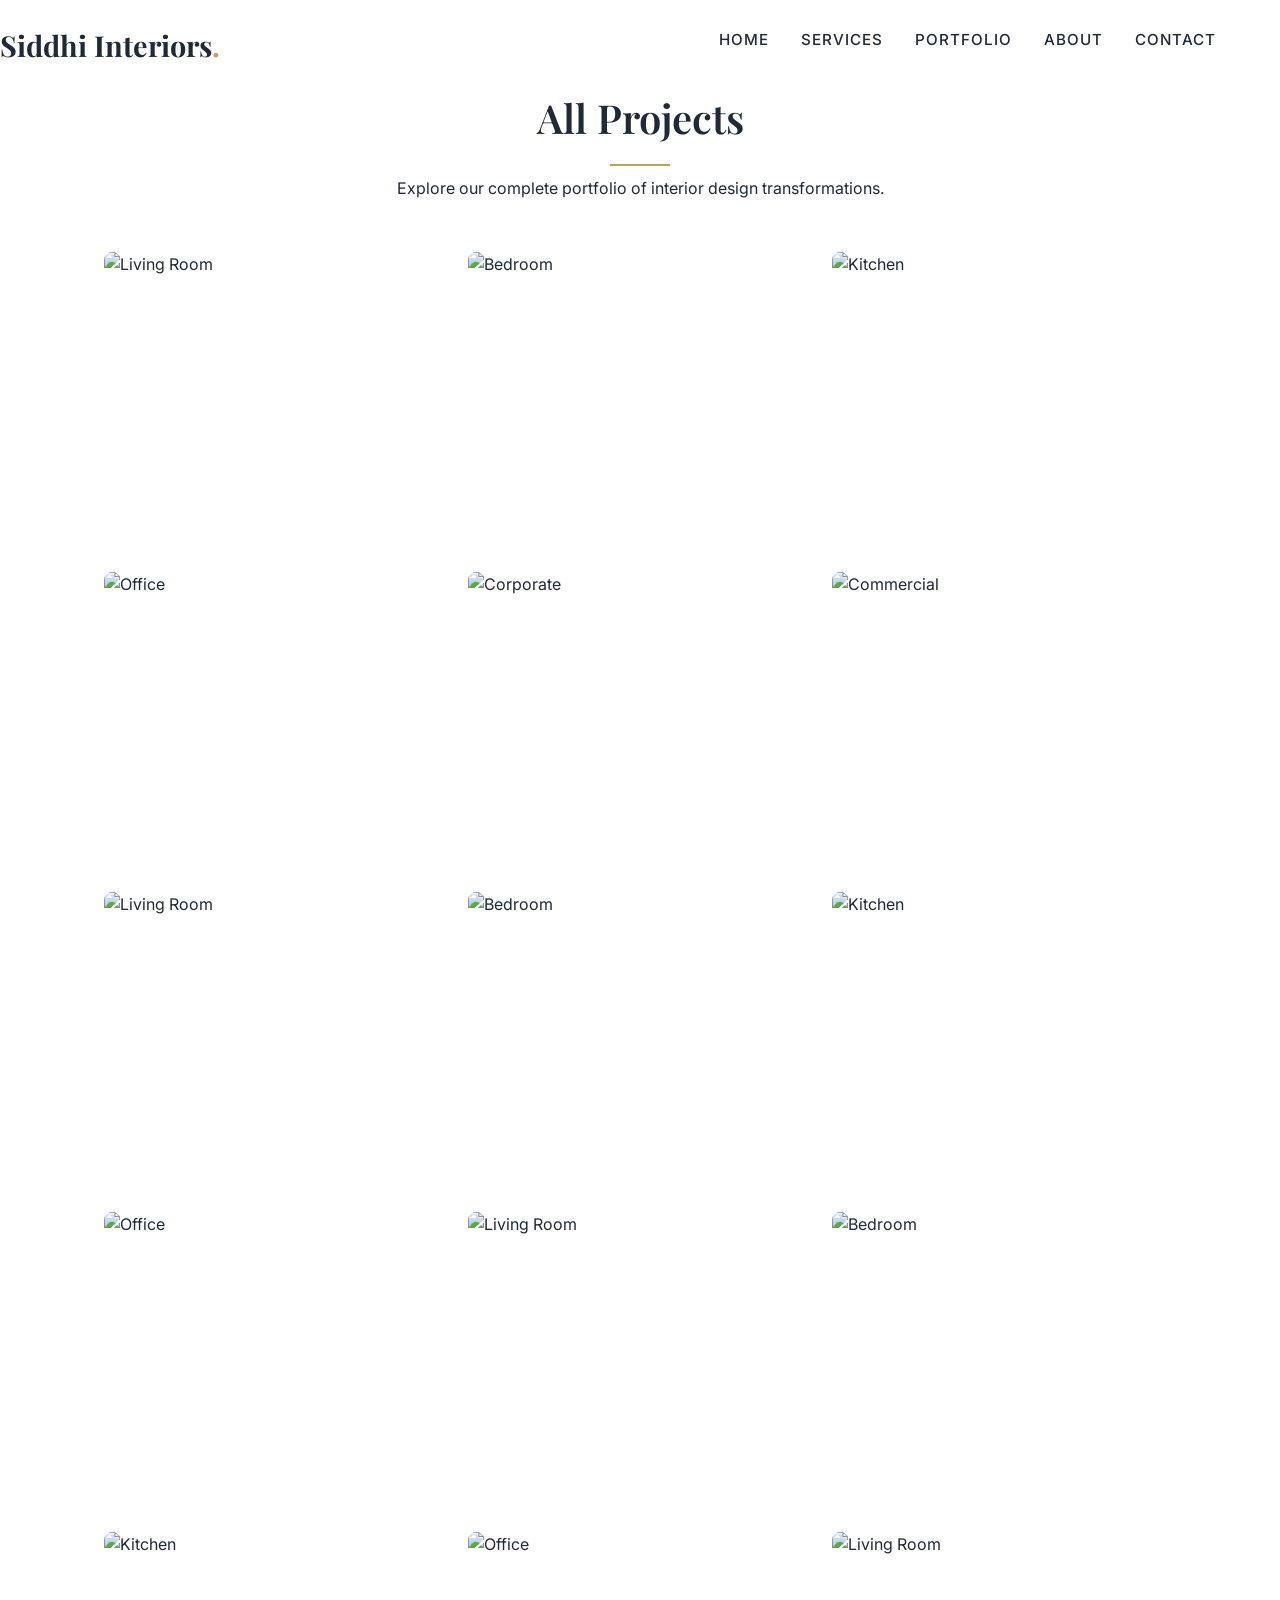
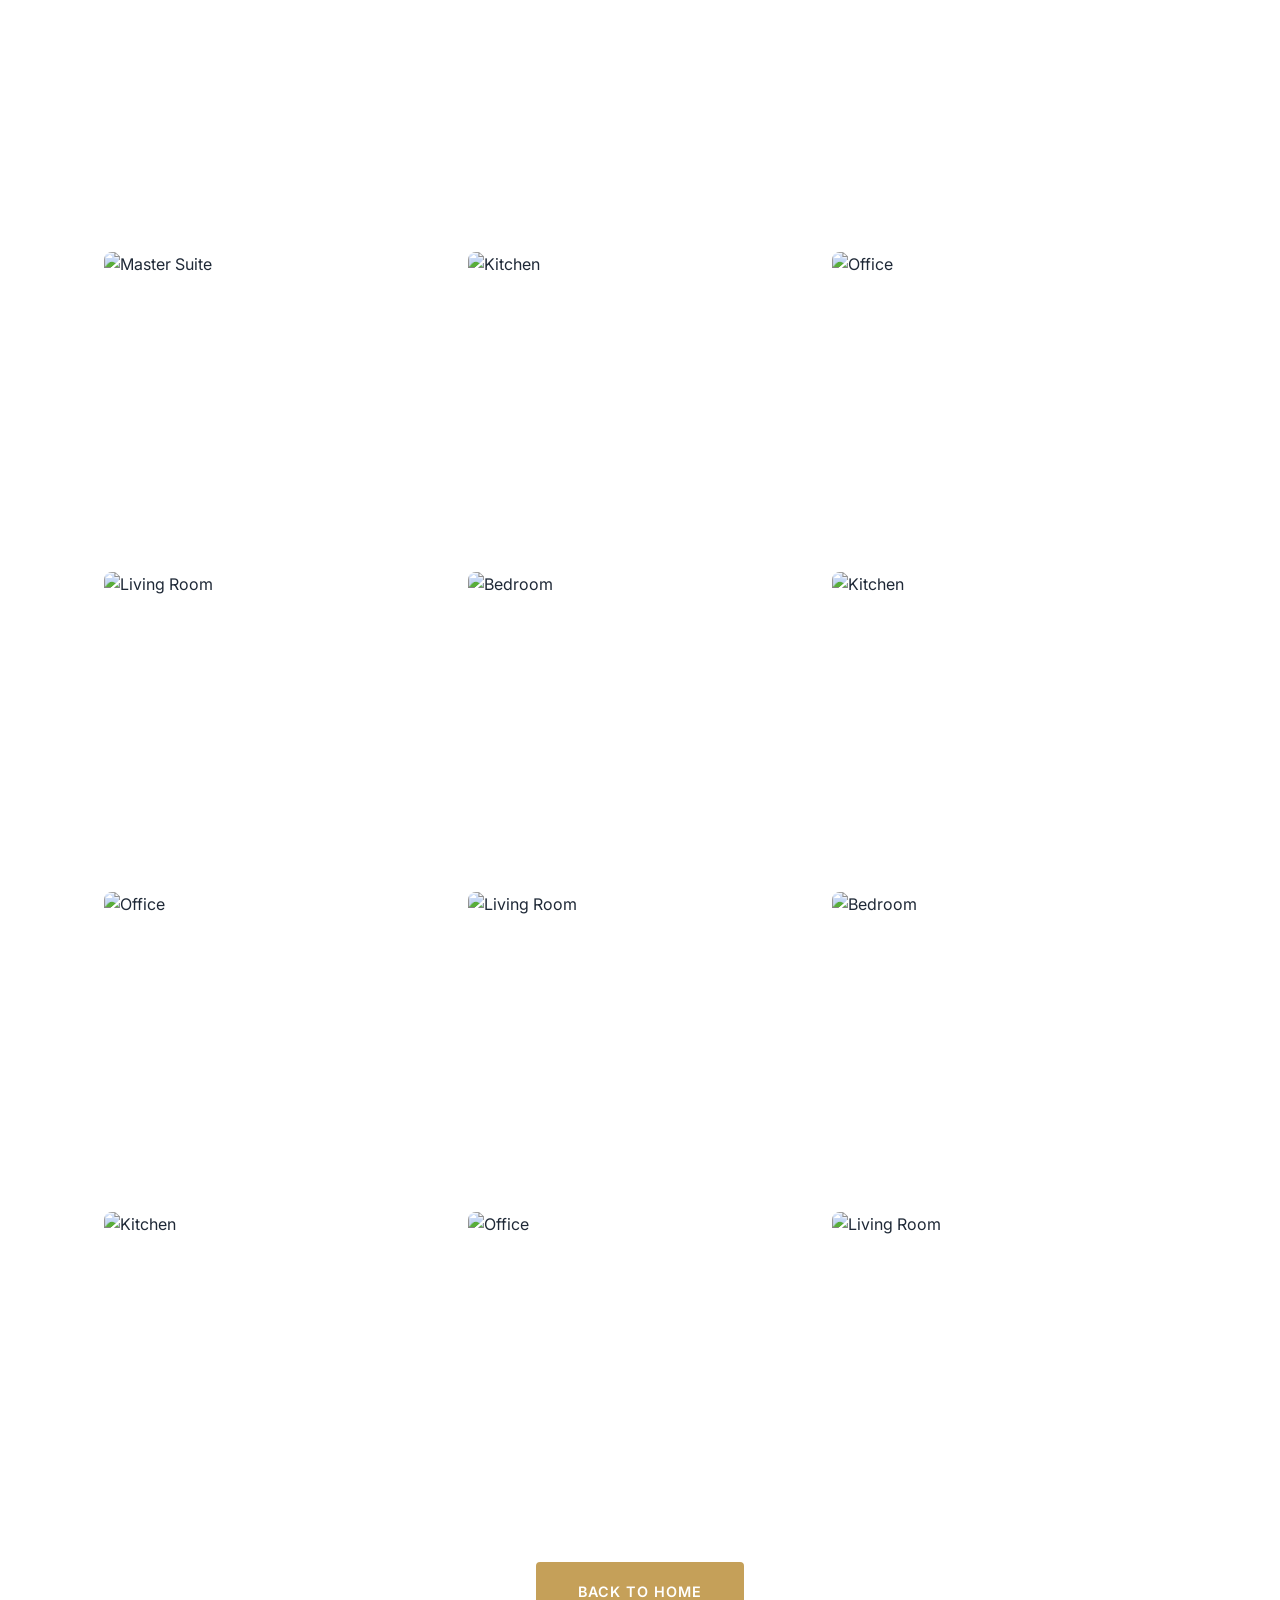
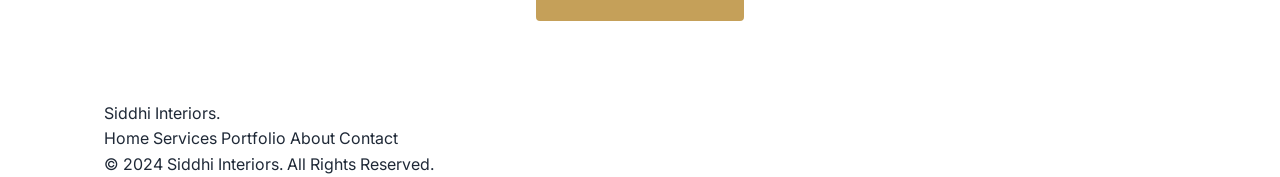
==== project.html @ d3cd79c7 "first commit" ====
<!DOCTYPE html>
<html lang="en">

<head>
    <meta charset="UTF-8">
    <meta name="viewport" content="width=device-width, initial-scale=1.0">
    <title>All Projects - Siddhi Interiors</title>
    <link
        href="https://fonts.googleapis.com/css2?family=Inter:wght@300;400;500;600&family=Playfair+Display:ital,wght@0,400;0,600;0,700;1,400&display=swap"
        rel="stylesheet">
    <link rel="stylesheet" href="https://cdnjs.cloudflare.com/ajax/libs/font-awesome/6.4.0/css/all.min.css">
    <link rel="stylesheet" href="index.css">
    <style>
        .all-projects-header {
            padding: 150px 0 50px;
            padding-top: 6px;
            text-align: center;
        }

        .all-projects-grid {
            display: grid;
            grid-template-columns: repeat(auto-fill, minmax(300px, 1fr));
            gap: 20px;
            margin-bottom: 50px;
        }

        .all-projects-grid .portfolio-item {
            display: block !important;
            /* Override JS inline styles */
            opacity: 1 !important;
            transform: none !important;
        }
    </style>
</head>

<body>

    <!-- Header -->
    <header id="header" style="background: #fff; box-shadow: 0 2px 15px rgba(0, 0, 0, 0.1); padding: 0;">
        <div class="container navbar">
            <a href="index.html" class="logo">Siddhi Interiors<span>.</span></a>
            <button class="hamburger" id="hamburger">
                <i class="fas fa-bars"></i>
            </button>
            <ul class="nav-links" id="navLinks">
                <li><a href="index.html#home">Home</a></li>
                <li><a href="index.html#services">Services</a></li>
                <li><a href="index.html#portfolio">Portfolio</a></li>
                <li><a href="index.html#about">About</a></li>
                <li><a href="index.html#contact">Contact</a></li>
            </ul>
        </div>
    </header>

    <!-- Projects Section -->
    <section id="all-projects">
        <div class="container">
            <div class="all-projects-header">
                <h1 class="section-title" style="margin-bottom: 10px;">All Projects</h1>
                <p>Explore our complete portfolio of interior design transformations.</p>
            </div>

            <div class="portfolio-grid all-projects-grid">
                <!-- Portfolio Items -->
                <div class="portfolio-item living"><img
                        src="https://images.unsplash.com/photo-1600607687920-4e2a09cf159d?auto=format&fit=crop&w=800&q=80"
                        alt="Living Room">
                    <div class="portfolio-overlay">
                        <h4>Modern Minimalist</h4>
                        <p>Living Room</p>
                    </div>
                </div>
                <div class="portfolio-item bedroom"><img
                        src="https://images.unsplash.com/photo-1616594039964-ae9021a400a0?auto=format&fit=crop&w=800&q=80"
                        alt="Bedroom">
                    <div class="portfolio-overlay">
                        <h4>Cozy Elegance</h4>
                        <p>Bedroom</p>
                    </div>
                </div>
                <div class="portfolio-item kitchen"><img
                        src="https://images.unsplash.com/photo-1556910103-1c02745a872f?auto=format&fit=crop&w=800&q=80"
                        alt="Kitchen">
                    <div class="portfolio-overlay">
                        <h4>Sleek Culinary Space</h4>
                        <p>Kitchen</p>
                    </div>
                </div>
                <div class="portfolio-item office"><img
                        src="https://images.unsplash.com/photo-1524758631624-e2822e304c36?auto=format&fit=crop&w=800&q=80"
                        alt="Office">
                    <div class="portfolio-overlay">
                        <h4>Executive Suite</h4>
                        <p>Office</p>
                    </div>
                </div>
                <div class="portfolio-item corporate"><img
                        src="https://images.unsplash.com/photo-1497366216548-37526070297c?auto=format&fit=crop&w=800&q=80"
                        alt="Corporate">
                    <div class="portfolio-overlay">
                        <h4>Innovation Hub</h4>
                        <p>Corporate</p>
                    </div>
                </div>
                <div class="portfolio-item commercial"><img
                        src="https://images.unsplash.com/photo-1441986300917-64674bd600d8?auto=format&fit=crop&w=800&q=80"
                        alt="Commercial">
                    <div class="portfolio-overlay">
                        <h4>Retail Plaza</h4>
                        <p>Commercial</p>
                    </div>
                </div>
                <div class="portfolio-item living"><img
                        src="https://images.unsplash.com/photo-1583847268964-b28ce8f30e9c?auto=format&fit=crop&w=800&q=80"
                        alt="Living Room">
                    <div class="portfolio-overlay">
                        <h4>Classic Comfort</h4>
                        <p>Living Room</p>
                    </div>
                </div>
                <div class="portfolio-item bedroom"><img
                        src="https://images.unsplash.com/photo-1540518614846-7eded433c457?auto=format&fit=crop&w=800&q=80"
                        alt="Bedroom">
                    <div class="portfolio-overlay">
                        <h4>Serene Retreat</h4>
                        <p>Bedroom</p>
                    </div>
                </div>
                <div class="portfolio-item kitchen"><img
                        src="https://images.unsplash.com/photo-1600607687920-4e2a09cf159d?auto=format&fit=crop&w=800&q=80&sig=1"
                        alt="Kitchen">
                    <div class="portfolio-overlay">
                        <h4>Modern Kitchen</h4>
                        <p>Kitchen</p>
                    </div>
                </div>
                <div class="portfolio-item office"><img
                        src="https://images.unsplash.com/photo-1616594039964-ae9021a400a0?auto=format&fit=crop&w=800&q=80&sig=2"
                        alt="Office">
                    <div class="portfolio-overlay">
                        <h4>Home Office</h4>
                        <p>Office</p>
                    </div>
                </div>
                <div class="portfolio-item living"><img
                        src="https://images.unsplash.com/photo-1556910103-1c02745a872f?auto=format&fit=crop&w=800&q=80&sig=3"
                        alt="Living Room">
                    <div class="portfolio-overlay">
                        <h4>Urban Living</h4>
                        <p>Living Room</p>
                    </div>
                </div>
                <div class="portfolio-item bedroom"><img
                        src="https://images.unsplash.com/photo-1524758631624-e2822e304c36?auto=format&fit=crop&w=800&q=80&sig=4"
                        alt="Bedroom">
                    <div class="portfolio-overlay">
                        <h4>Minimalist Bedroom</h4>
                        <p>Bedroom</p>
                    </div>
                </div>
                <div class="portfolio-item kitchen"><img
                        src="https://images.unsplash.com/photo-1583847268964-b28ce8f30e9c?auto=format&fit=crop&w=800&q=80&sig=5"
                        alt="Kitchen">
                    <div class="portfolio-overlay">
                        <h4>Chef's Kitchen</h4>
                        <p>Kitchen</p>
                    </div>
                </div>
                <div class="portfolio-item office"><img
                        src="https://images.unsplash.com/photo-1540518614846-7eded433c457?auto=format&fit=crop&w=800&q=80&sig=6"
                        alt="Office">
                    <div class="portfolio-overlay">
                        <h4>Creative Studio</h4>
                        <p>Office</p>
                    </div>
                </div>
                <div class="portfolio-item living"><img
                        src="https://images.unsplash.com/photo-1600607687920-4e2a09cf159d?auto=format&fit=crop&w=800&q=80&sig=7"
                        alt="Living Room">
                    <div class="portfolio-overlay">
                        <h4>Luxury Living</h4>
                        <p>Living Room</p>
                    </div>
                </div>
                <div class="portfolio-item bedroom"><img
                        src="https://images.unsplash.com/photo-1616594039964-ae9021a400a0?auto=format&fit=crop&w=800&q=80&sig=8"
                        alt="Master Suite">
                    <div class="portfolio-overlay">
                        <h4>Master Suite</h4>
                        <p>Bedroom</p>
                    </div>
                </div>
                <div class="portfolio-item kitchen"><img
                        src="https://images.unsplash.com/photo-1556910103-1c02745a872f?auto=format&fit=crop&w=800&q=80&sig=9"
                        alt="Kitchen">
                    <div class="portfolio-overlay">
                        <h4>Open Plan Kitchen</h4>
                        <p>Kitchen</p>
                    </div>
                </div>
                <div class="portfolio-item office"><img
                        src="https://images.unsplash.com/photo-1524758631624-e2822e304c36?auto=format&fit=crop&w=800&q=80&sig=10"
                        alt="Office">
                    <div class="portfolio-overlay">
                        <h4>Corporate Office</h4>
                        <p>Office</p>
                    </div>
                </div>
                <div class="portfolio-item living"><img
                        src="https://images.unsplash.com/photo-1583847268964-b28ce8f30e9c?auto=format&fit=crop&w=800&q=80&sig=11"
                        alt="Living Room">
                    <div class="portfolio-overlay">
                        <h4>Cozy Living</h4>
                        <p>Living Room</p>
                    </div>
                </div>
                <div class="portfolio-item bedroom"><img
                        src="https://images.unsplash.com/photo-1540518614846-7eded433c457?auto=format&fit=crop&w=800&q=80&sig=12"
                        alt="Bedroom">
                    <div class="portfolio-overlay">
                        <h4>Guest Room</h4>
                        <p>Bedroom</p>
                    </div>
                </div>
                <div class="portfolio-item kitchen"><img
                        src="https://images.unsplash.com/photo-1600607687920-4e2a09cf159d?auto=format&fit=crop&w=800&q=80&sig=13"
                        alt="Kitchen">
                    <div class="portfolio-overlay">
                        <h4>Rustic Kitchen</h4>
                        <p>Kitchen</p>
                    </div>
                </div>
                <div class="portfolio-item office"><img
                        src="https://images.unsplash.com/photo-1616594039964-ae9021a400a0?auto=format&fit=crop&w=800&q=80&sig=14"
                        alt="Office">
                    <div class="portfolio-overlay">
                        <h4>Modern Workspace</h4>
                        <p>Office</p>
                    </div>
                </div>
                <div class="portfolio-item living"><img
                        src="https://images.unsplash.com/photo-1556910103-1c02745a872f?auto=format&fit=crop&w=800&q=80&sig=15"
                        alt="Living Room">
                    <div class="portfolio-overlay">
                        <h4>Elegant Lounge</h4>
                        <p>Living Room</p>
                    </div>
                </div>
                <div class="portfolio-item bedroom"><img
                        src="https://images.unsplash.com/photo-1524758631624-e2822e304c36?auto=format&fit=crop&w=800&q=80&sig=16"
                        alt="Bedroom">
                    <div class="portfolio-overlay">
                        <h4>Boutique Bedroom</h4>
                        <p>Bedroom</p>
                    </div>
                </div>
                <div class="portfolio-item kitchen"><img
                        src="https://images.unsplash.com/photo-1583847268964-b28ce8f30e9c?auto=format&fit=crop&w=800&q=80&sig=17"
                        alt="Kitchen">
                    <div class="portfolio-overlay">
                        <h4>Galley Kitchen</h4>
                        <p>Kitchen</p>
                    </div>
                </div>
                <div class="portfolio-item office"><img
                        src="https://images.unsplash.com/photo-1540518614846-7eded433c457?auto=format&fit=crop&w=800&q=80&sig=18"
                        alt="Office">
                    <div class="portfolio-overlay">
                        <h4>Startup Office</h4>
                        <p>Office</p>
                    </div>
                </div>
                <div class="portfolio-item living"><img
                        src="https://images.unsplash.com/photo-1600607687920-4e2a09cf159d?auto=format&fit=crop&w=800&q=80&sig=19"
                        alt="Living Room">
                    <div class="portfolio-overlay">
                        <h4>Penthouse View</h4>
                        <p>Living Room</p>
                    </div>
                </div>
            </div>

            <div style="text-align: center; margin-top: 3rem;">
                <a href="index.html#portfolio" class="btn">Back to Home</a>
            </div>
        </div>
    </section>

    <!-- Footer -->
    <footer>
        <div class="container">
            <div class="footer-logo">Siddhi Interiors<span>.</span></div>
            <div class="footer-links">
                <a href="index.html#home">Home</a>
                <a href="index.html#services">Services</a>
                <a href="index.html#portfolio">Portfolio</a>
                <a href="index.html#about">About</a>
                <a href="index.html#contact">Contact</a>
            </div>
            <p class="copyright">&copy; 2024 Siddhi Interiors. All Rights Reserved.</p>
        </div>
    </footer>

    <!-- JavaScript -->
    <script src="index.js"></script>
</body>

</html>
---- index.css ----
:root {
    --primary-color: #ffffff;
    --secondary-color: #f9f6f0; /* Beige */
    --text-dark: #1f2937;
    --text-light: #4b5563;
    --gold: #c5a059;
    --grey-bg: #f3f4f6;
    --transition: all 0.3s ease;
}

* {
    margin: 0;
    padding: 0;
    box-sizing: border-box;
}

html {
    scroll-behavior: smooth;
}

body {
    font-family: 'Inter', sans-serif;
    color: var(--text-dark);
    line-height: 1.6;
    overflow-x: hidden;
    background-color: var(--primary-color);
}

h1, h2, h3, h4, h5, h6 {
    font-family: 'Playfair Display', serif;
    font-weight: 600;
}

a {
    text-decoration: none;
    color: inherit;
}
.logo-link{
    color: #c5a059;
    font-size: 40px;
    margin-left: 40px;
    font-family: 'Times New Roman', Times, serif;
}
ul {
    list-style: none;
}

.container {
    max-width: 1200px;
    margin: 0 auto;
    padding: 0 5%;
}

.section-title {
    text-align: center;
    font-size: 2.5rem;
    margin-bottom: 3rem;
    position: relative;
    padding-bottom: 1rem;
}

.section-title::after {
    content: '';
    position: absolute;
    bottom: 0;
    left: 50%;
    transform: translateX(-50%);
    width: 60px;
    height: 2px;
    background-color: var(--gold);
}

.section-title.text-left {
    text-align: left;
}

.section-title.text-left::after {
    left: 0;
    transform: none;
}

section {
    padding: 5rem 0;
}

/* Navbar */
header {
    position: fixed;
    top: 0;
    left: 0;
    width: 100%;
    background-color: rgba(255, 255, 255, 0.95);
    backdrop-filter: blur(10px);
    z-index: 1000;
    box-shadow: 0 2px 10px rgba(0, 0, 0, 0.05);
    transition: var(--transition);
}

header .container {
    max-width: 100%;
    padding-left: 0;
}

.navbar {
    display: flex;
    justify-content: space-between;
    align-items: center;
    height: 80px;
}

.logo {
    font-family: 'Playfair Display', serif;
    font-size: 1.8rem;
    font-weight: 700;
    color: var(--text-dark);
    margin-top: 10px;
}

.logo span {
    color: var(--gold);
}

.nav-links {
    display: flex;
    gap: 2rem;
}

.nav-links a {
    font-weight: 500;
    font-size: 0.95rem;
    text-transform: uppercase;
    letter-spacing: 1px;
    position: relative;
    transition: var(--transition);
}

.nav-links a::after {
    content: '';
    position: absolute;
    bottom: -5px;
    left: 0;
    width: 0;
    height: 2px;
    background-color: var(--gold);
    transition: var(--transition);
}

.nav-links a:hover {
    color: var(--gold);
}

.nav-links a:hover::after {
    width: 100%;
}

.hamburger {
    display: none;
    cursor: pointer;
    background: none;
    border: none;
    font-size: 1.8rem;
    color: var(--text-dark);
    z-index: 1001;
    transition: var(--transition);
}

.hamburger:hover {
    color: var(--gold);
}

/* Hero Section */
#home {
    height: 100vh;
    display: flex;
    align-items: center;
    position: relative;
    background: url('https://images.unsplash.com/photo-1600210492486-724fe5c67fb0?ixlib=rb-4.0.3&auto=format&fit=crop&w=1920&q=80') center/cover no-repeat;
    padding: 0;
}

#home::before {
    content: '';
    position: absolute;
    top: 0;
    left: 0;
    width: 100%;
    height: 100%;
    background-color: rgba(0, 0, 0, 0.4);
}

.hero-content {
    position: relative;
    z-index: 1;
    text-align: center;
    color: #fff;
    max-width: 800px;
    margin: 0 auto;
    opacity: 0;
    transform: translateY(30px);
    animation: fadeUp 1s forwards 0.5s;
}

@keyframes fadeUp {
    to {
        opacity: 1;
        transform: translateY(0);
    }
}

.hero-content h1 {
    font-size: 4.5rem;
    margin-bottom: 1rem;
    letter-spacing: 2px;
}

.hero-content p {
    font-size: 1.2rem;
    margin-bottom: 2.5rem;
    font-weight: 300;
}

.btn {
    display: inline-block;
    padding: 1rem 2.5rem;
    background-color: var(--gold);
    color: #fff;
    text-transform: uppercase;
    letter-spacing: 1px;
    font-size: 0.9rem;
    font-weight: 600;
    border: 2px solid var(--gold);
    border-radius: 4px;
    transition: var(--transition);
    cursor: pointer;
}

.btn:hover {
    background-color: transparent;
    color: var(--gold);
}

/* Services Section */
#services {
    background-color: var(--secondary-color);
}

.services-grid {
    display: grid;
    grid-template-columns: repeat(auto-fit, minmax(250px, 1fr));
    gap: 2rem;
}

.service-card {
    background: #fff;
    padding: 3rem 2rem;
    text-align: center;
    border-radius: 8px;
    box-shadow: 0 10px 30px rgba(0,0,0,0.05);
    transition: var(--transition);
    cursor: pointer;
    position: relative;
    overflow: hidden;
}

.service-card::before {
    content: '';
    position: absolute;
    top: 0;
    left: 0;
    width: 100%;
    height: 3px;
    background-color: var(--gold);
    transform: scaleX(0);
    transition: transform 0.3s ease;
    transform-origin: left;
}

.service-card:hover {
    transform: translateY(-10px);
    box-shadow: 0 15px 40px rgba(0,0,0,0.1);
}

.service-card:hover::before {
    transform: scaleX(1);
}

.service-icon {
    font-size: 2.5rem;
    color: var(--gold);
    margin-bottom: 1.5rem;
}

.service-card h3 {
    font-size: 1.3rem;
    margin-bottom: 1rem;
}

.service-card p {
    color: var(--text-light);
    font-size: 0.95rem;
}

/* Complete Solutions Section */
.solutions-section {
    background-color: #1a1a1a;
    color: #fff;
}

.solutions-section .section-title {
    color: #fff;
}

.solutions-grid {
    display: grid;
    grid-template-columns: repeat(auto-fit, minmax(300px, 1fr));
    gap: 2rem;
}

.solution-card {
    position: relative;
    border-radius: 12px;
    overflow: hidden;
    height: 350px;
    cursor: pointer;
    box-shadow: 0 10px 30px rgba(0,0,0,0.3);
}

.solution-bg {
    position: absolute;
    top: 0;
    left: 0;
    width: 100%;
    height: 100%;
    background-size: cover;
    background-position: center;
    transition: transform 0.6s ease;
}

.solution-card::before {
    content: '';
    position: absolute;
    top: 0;
    left: 0;
    width: 100%;
    height: 100%;
    background: linear-gradient(to top, rgba(17, 17, 17, 0.95) 0%, rgba(17, 17, 17, 0.6) 50%, rgba(17, 17, 17, 0.3) 100%);
    z-index: 1;
    transition: background 0.4s ease;
}

.solution-content {
    position: absolute;
    bottom: 0;
    left: 0;
    width: 100%;
    padding: 2.5rem;
    z-index: 2;
    transform: translateY(30px);
    transition: transform 0.4s ease;
}

.solution-content i {
    font-size: 2.5rem;
    color: var(--gold);
    margin-bottom: 1rem;
    display: block;
    transform: translateY(20px);
    opacity: 0;
    transition: all 0.4s ease;
}

.solution-content h3 {
    font-size: 1.5rem;
    margin-bottom: 0.5rem;
    color: #fff;
}

.solution-content p {
    color: #ccc;
    font-size: 0.95rem;
    opacity: 0;
    transition: opacity 0.4s ease;
}

.solution-card:hover .solution-bg {
    transform: scale(1.1);
}

.solution-card:hover::before {
    background: linear-gradient(to top, rgba(17, 17, 17, 0.95) 0%, rgba(17, 17, 17, 0.8) 50%, rgba(17, 17, 17, 0.5) 100%);
}

.solution-card:hover .solution-content {
    transform: translateY(0);
}

.solution-card:hover .solution-content i {
    transform: translateY(0);
    opacity: 1;
}

.solution-card:hover .solution-content p {
    opacity: 1;
}

/* Portfolio Section */
.filter-btns {
    display: flex;
    justify-content: center;
    gap: 1rem;
    margin-bottom: 2.5rem;
    flex-wrap: wrap;
}

.filter-btn {
    background: none;
    border: 1px solid var(--text-light);
    padding: 0.5rem 1.5rem;
    border-radius: 30px;
    cursor: pointer;
    font-family: 'Inter', sans-serif;
    font-size: 0.9rem;
    transition: var(--transition);
    color: var(--text-light);
}

.filter-btn.active, .filter-btn:hover {
    background-color: var(--gold);
    color: #fff;
    border-color: var(--gold);
}

.portfolio-grid {
    display: grid;
    grid-template-columns: repeat(auto-fit, minmax(300px, 1fr));
    gap: 1.5rem;
}

.portfolio-item {
    position: relative;
    border-radius: 8px;
    overflow: hidden;
    height: 300px;
    cursor: pointer;
}

.portfolio-item img {
    width: 100%;
    height: 100%;
    object-fit: cover;
    transition: transform 0.5s ease;
}

.portfolio-overlay {
    position: absolute;
    top: 0;
    left: 0;
    width: 100%;
    height: 100%;
    background: rgba(31, 41, 55, 0.8);
    display: flex;
    flex-direction: column;
    justify-content: center;
    align-items: center;
    opacity: 0;
    transition: var(--transition);
    color: #fff;
}

.portfolio-item:hover img {
    transform: scale(1.1);
}

.portfolio-item:hover .portfolio-overlay {
    opacity: 1;
}

.portfolio-overlay h4 {
    font-size: 1.5rem;
    margin-bottom: 0.5rem;
    transform: translateY(20px);
    transition: var(--transition);
    transition-delay: 0.1s;
}

.portfolio-overlay p {
    color: var(--gold);
    font-weight: 500;
    transform: translateY(20px);
    transition: var(--transition);
    transition-delay: 0.2s;
}

.portfolio-item:hover .portfolio-overlay h4,
.portfolio-item:hover .portfolio-overlay p {
    transform: translateY(0);
}

/* About Section */
#about {
    background-color: var(--secondary-color);
}

.about-content {
    display: flex;
    align-items: center;
    gap: 4rem;
    margin-bottom: 5rem;
}

.about-text {
    flex: 1;
}

.about-text h3 {
    font-size: 2rem;
    margin-bottom: 1.5rem;
    color: var(--gold);
}

.about-text p {
    margin-bottom: 1rem;
    color: var(--text-light);
}

.about-img {
    flex: 1;
    border-radius: 8px;
    overflow: hidden;
    box-shadow: 0 15px 40px rgba(0,0,0,0.1);
}

.about-img img {
    width: 100%;
    display: block;
}

.team-grid {
    display: grid;
    grid-template-columns: repeat(auto-fit, minmax(200px, 1fr));
    gap: 2rem;
}

.team-member {
    text-align: center;
}

.member-img {
    width: 200px;
    height: 200px;
    border-radius: 50%;
    margin: 0 auto 1.5rem;
    overflow: hidden;
    position: relative;
}

.member-img img {
    width: 100%;
    height: 100%;
    object-fit: cover;
    transition: var(--transition);
}

.team-member:hover .member-img img {
    transform: scale(1.1);
}

.team-member h4 {
    font-size: 1.2rem;
    margin-bottom: 0.2rem;
}

.team-member p {
    color: var(--gold);
    font-size: 0.9rem;
}

/* Client Logos */
.testimonials {
    background-color: var(--primary-color);
    padding: 5rem 0;
    text-align: center;
}

.client-logos-slider {
    width: 100%;
    overflow: hidden;
    position: relative;
    padding: 2rem 0;
}

.client-logos-slider::before,
.client-logos-slider::after {
    content: "";
    position: absolute;
    top: 0;
    width: 100px;
    height: 100%;
    z-index: 2;
}

.client-logos-slider::before {
    left: 0;
    background: linear-gradient(to right, var(--primary-color) 0%, transparent 100%);
}

.client-logos-slider::after {
    right: 0;
    background: linear-gradient(to left, var(--primary-color) 0%, transparent 100%);
}

.client-logos-track {
    display: flex;
    width: max-content;
    animation: scrollLogos 30s linear infinite;
    align-items: center;
}

.client-logo {
    display: flex;
    align-items: center;
    gap: 10px;
    width: 200px;
    margin: 0 30px;
    font-family: 'Playfair Display', serif;
    font-size: 1.5rem;
    font-weight: 600;
    color: var(--text-light);
    filter: grayscale(100%) opacity(0.7);
    transition: var(--transition);
    cursor: pointer;
    flex-shrink: 0;
}

.client-logo i {
    font-size: 2rem;
    color: var(--gold);
}

.client-logo:hover {
    filter: grayscale(0%) opacity(1);
    color: var(--text-dark);
}

@keyframes scrollLogos {
    0% {
        transform: translateX(0);
    }
    100% {
        transform: translateX(-50%);
    }
}

/* Contact Section */
#contact {
    background-color: var(--primary-color);
}

.contact-wrapper {
    display: grid;
    grid-template-columns: 1fr 1fr;
    gap: 4rem;
}

.contact-info {
    display: flex;
    flex-direction: column;
    gap: 2rem;
}

.info-item {
    display: flex;
    align-items: flex-start;
    gap: 1rem;
}

.info-icon {
    font-size: 1.5rem;
    color: var(--gold);
    margin-top: 0.2rem;
}

.info-item h4 {
    font-size: 1.2rem;
    margin-bottom: 0.2rem;
}

.info-item p {
    color: var(--text-light);
}

.social-icons {
    display: flex;
    gap: 1rem;
    margin-top: 1rem;
}

.social-icons a {
    display: flex;
    justify-content: center;
    align-items: center;
    width: 40px;
    height: 40px;
    border-radius: 50%;
    background-color: var(--grey-bg);
    color: var(--text-dark);
    transition: var(--transition);
}

.social-icons a:hover {
    background-color: var(--gold);
    color: #fff;
}

.contact-form {
    display: flex;
    flex-direction: column;
    gap: 1.5rem;
}

.input-group {
    position: relative;
}

.contact-form input,
.contact-form textarea {
    width: 100%;
    padding: 1rem;
    border: 1px solid #ddd;
    border-radius: 4px;
    font-family: 'Inter', sans-serif;
    background-color: var(--grey-bg);
    transition: var(--transition);
}

.contact-form input:focus,
.contact-form textarea:focus {
    outline: none;
    border-color: var(--gold);
    background-color: #fff;
}

.contact-form textarea {
    height: 150px;
    resize: vertical;
}

.map-container {
    margin-top: 3rem;
    height: 400px;
    border-radius: 8px;
    overflow: hidden;
}

.map-container iframe {
    width: 100%;
    height: 100%;
    border: none;
}

/* Modern Footer */
.modern-footer {
    background-color: #111827; /* Dark grayish blue */
    color: #e5e7eb;
    padding: 5rem 0 2rem;
    position: relative;
    border-top: 4px solid var(--gold);
}

.footer-top {
    display: grid;
    grid-template-columns: 2fr 1fr 1fr;
    gap: 6rem;
    margin-bottom: 4rem;
}

.footer-logo-wrapper {
    margin-bottom: 1.5rem;
    display: inline-block;
    background: #fff;
    padding: 10px;
    border-radius: 8px;
}

.footer-logo-wrapper img {
    display: block;
    max-width: 100%;
    height: auto;
}

.footer-desc {
    color: #9ca3af;
    line-height: 1.6;
    margin-bottom: 1.5rem;
    font-size: 0.95rem;
}

.footer-brand .footer-socials {
    display: flex;
    gap: 1rem;
}

.footer-brand .footer-socials a {
    display: flex;
    align-items: center;
    justify-content: center;
    width: 40px;
    height: 40px;
    border-radius: 50%;
    background: rgba(255, 255, 255, 0.05);
    color: #fff;
    transition: var(--transition);
}

.footer-brand .footer-socials a:hover {
    background: var(--gold);
    transform: translateY(-3px);
}

.footer-top h3 {
    color: #fff;
    font-family: 'Inter', sans-serif;
    font-size: 1.2rem;
    margin-bottom: 1.5rem;
    font-weight: 600;
    position: relative;
    display: inline-block;
}

.footer-top h3::after {
    content: '';
    position: absolute;
    left: 0;
    bottom: -8px;
    width: 40px;
    height: 2px;
    background: var(--gold);
}

.footer-links-col ul,
.footer-contact-col ul {
    list-style: none;
    padding: 0;
}

.footer-links-col ul li,
.footer-contact-col ul li {
    margin-bottom: 1rem;
}

.footer-links-col ul a {
    color: #9ca3af;
    transition: var(--transition);
    display: inline-block;
}

.footer-links-col ul a:hover {
    color: var(--gold);
    transform: translateX(5px);
}

.footer-contact-col ul li {
    display: flex;
    gap: 1rem;
    color: #9ca3af;
    font-size: 0.95rem;
}

.footer-contact-col ul li i {
    color: var(--gold);
    margin-top: 5px;
}

.footer-contact-col ul a {
    color: #9ca3af;
    transition: var(--transition);
}

.footer-contact-col ul a:hover {
    color: #fff;
}

.footer-newsletter p {
    color: #9ca3af;
    font-size: 0.95rem;
    margin-bottom: 1rem;
}

.newsletter-form {
    display: flex;
    position: relative;
}

.newsletter-form input {
    width: 100%;
    padding: 0.8rem 1rem;
    background: rgba(255, 255, 255, 0.05);
    border: 1px solid rgba(255, 255, 255, 0.1);
    border-radius: 4px;
    color: #fff;
    outline: none;
    transition: var(--transition);
}

.newsletter-form input:focus {
    border-color: var(--gold);
}

.newsletter-form button {
    position: absolute;
    right: 5px;
    top: 50%;
    transform: translateY(-50%);
    background: var(--gold);
    border: none;
    color: #fff;
    width: 35px;
    height: 35px;
    border-radius: 4px;
    cursor: pointer;
    transition: var(--transition);
}

.newsletter-form button:hover {
    background: #fff;
    color: var(--gold);
}

.footer-bottom {
    padding-top: 2rem;
    border-top: 1px solid rgba(255, 255, 255, 0.1);
    display: flex;
    justify-content: center;
    align-items: center;
    flex-wrap: wrap;
    gap: 1rem;
}

.footer-bottom .copyright {
    color: #9ca3af;
    font-size: 0.9rem;
}

.footer-bottom-links {
    display: flex;
    gap: 1.5rem;
}

.footer-bottom-links a {
    color: #9ca3af;
    font-size: 0.9rem;
    transition: var(--transition);
}

.footer-bottom-links a:hover {
    color: var(--gold);
}

@media (max-width: 992px) {
    .footer-top {
        grid-template-columns: 1fr 1fr;
    }
}

@media (max-width: 768px) {
    .footer-top {
        grid-template-columns: 1fr;
    }
    
    .footer-bottom {
        flex-direction: column;
        text-align: center;
    }
}

/* Responsive Design */
@media (max-width: 992px) {
    .hero-content h1 {
        font-size: 3.5rem;
    }
    .about-content {
        flex-direction: column;
    }
    .contact-wrapper {
        grid-template-columns: 1fr;
    }
}

@media (max-width: 768px) {
    .nav-links {
        position: fixed;
        top: 0;
        left: -100%;
        width: 280px;
        height: 100vh;
        background-color: #fff;
        flex-direction: column;
        align-items: flex-start;
        justify-content: flex-start;
        padding: 80px 2rem;
        gap: 1.5rem;
        transition: all 0.4s cubic-bezier(0.4, 0, 0.2, 1);
        z-index: 1005;
    }

    .nav-links.active {
        left: 0;
    }

    .nav-links li {
        width: 100%;
    }

    .nav-links a {
        display: block;
        width: 100%;
        padding: 0.8rem 0;
        font-size: 1.1rem;
        border-bottom: 1px solid #f3f4f6;
    }

    .hamburger {
        display: block;
    }

    .sidebar-overlay {
        position: fixed;
        top: 0;
        left: 0;
        width: 100%;
        height: 100%;
        background: transparent;
        z-index: 1004;
        opacity: 0;
        visibility: hidden;
        transition: all 0.3s ease;
    }

    .sidebar-overlay.active {
        opacity: 1;
        visibility: visible;
    }

    .hero-content h1 {
        font-size: 2.5rem;
    }

    .section-title {
        font-size: 2rem;
    }
}

/* Scroll to Top Button */
.scroll-to-top {
    position: fixed;
    bottom: 30px;
    right: 30px;
    width: 50px;
    height: 50px;
    background-color: var(--gold);
    color: #fff;
    border: none;
    border-radius: 50%;
    font-size: 1.5rem;
    cursor: pointer;
    box-shadow: 0 4px 10px rgba(0, 0, 0, 0.2);
    display: flex;
    justify-content: center;
    align-items: center;
    opacity: 0;
    visibility: hidden;
    transform: translateY(20px);
    transition: all 0.3s ease;
    z-index: 1000;
}

.scroll-to-top.show {
    opacity: 1;
    visibility: visible;
    transform: translateY(0);
}

.scroll-to-top:hover {
    background-color: var(--text-dark);
    transform: translateY(-5px);
}
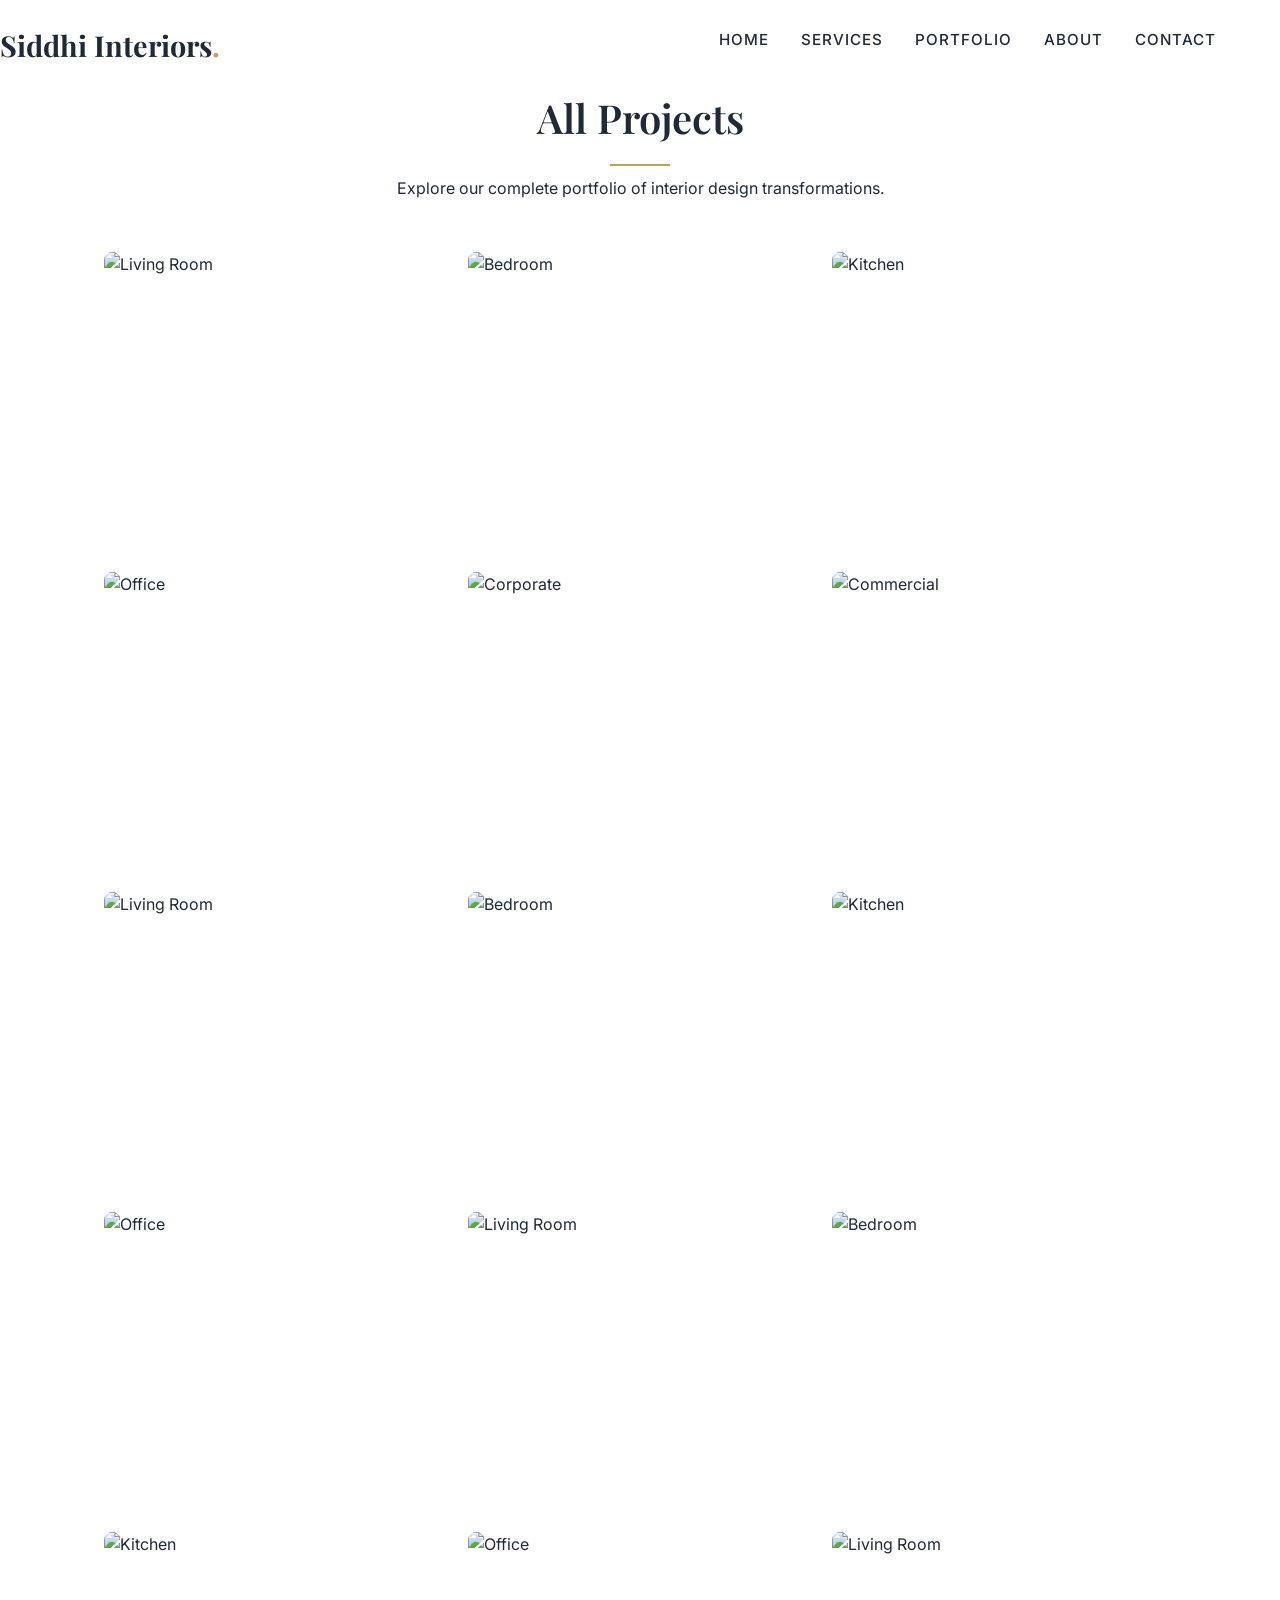
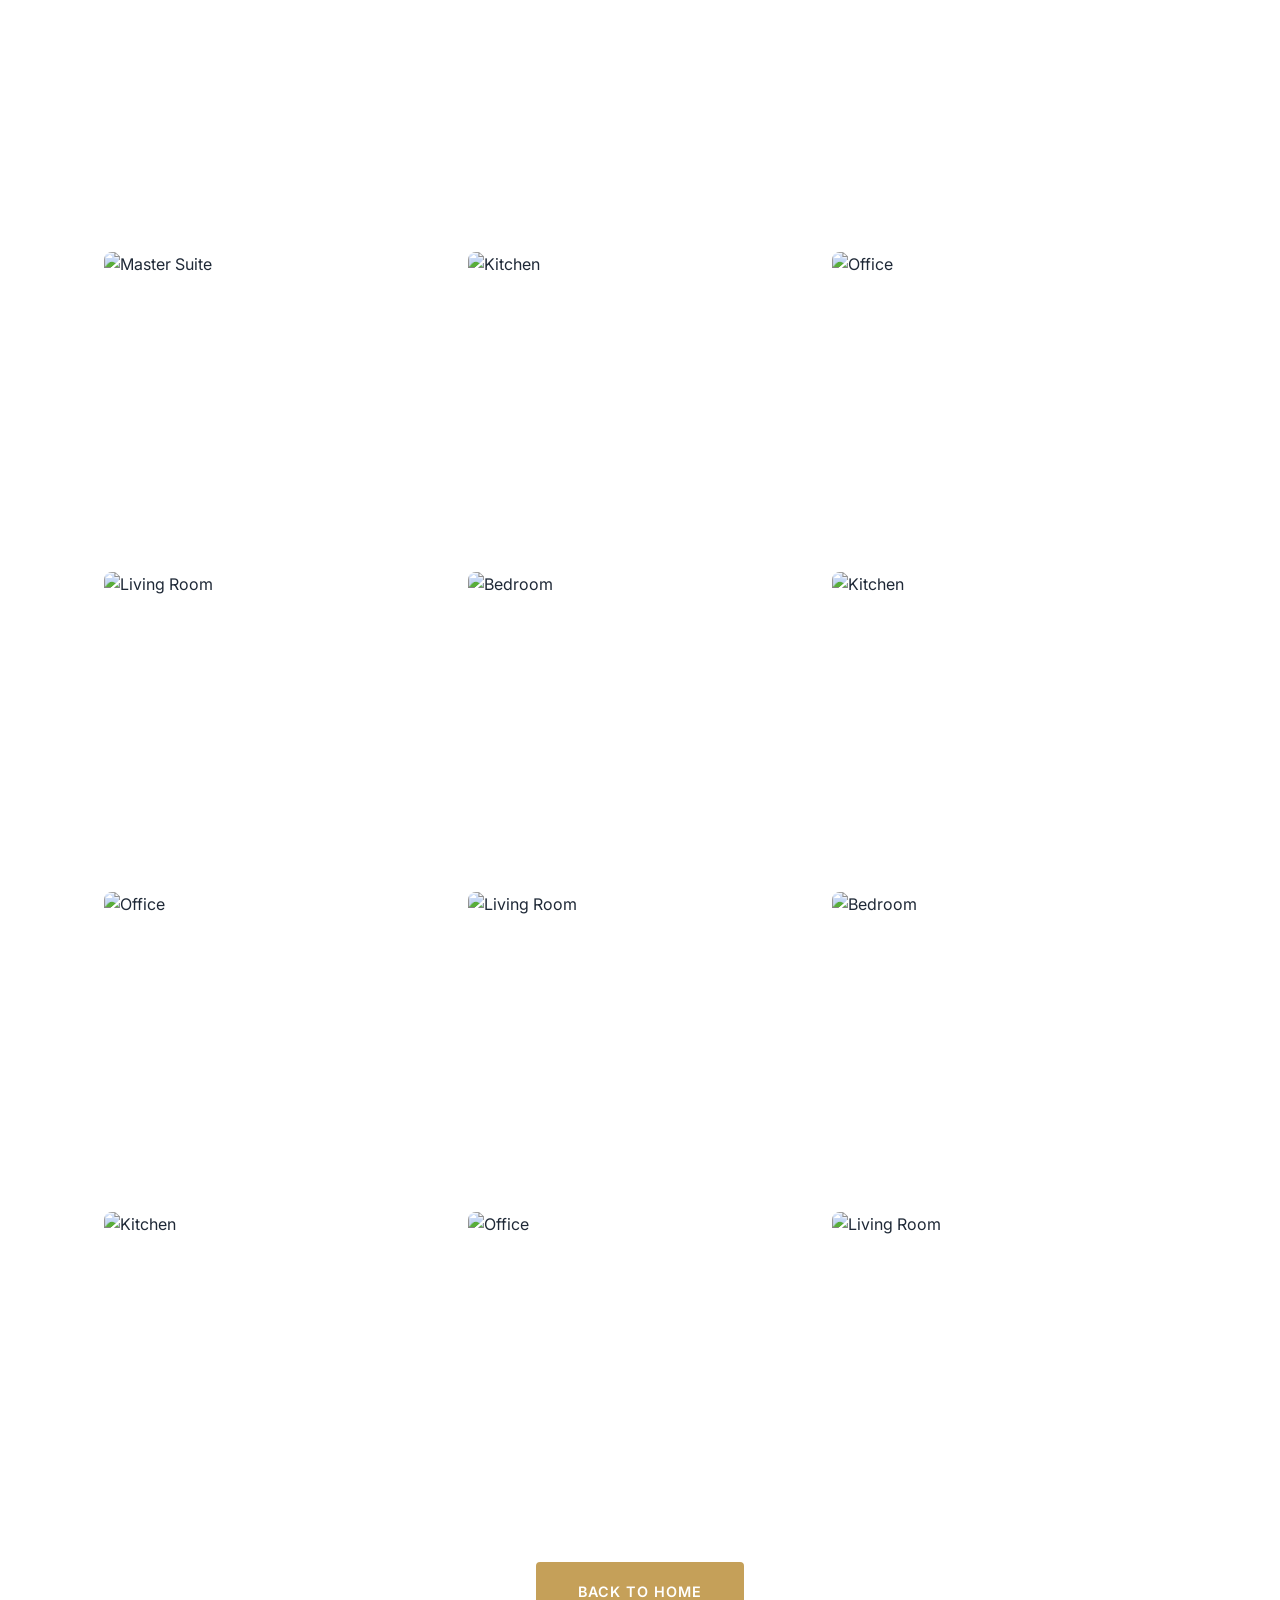
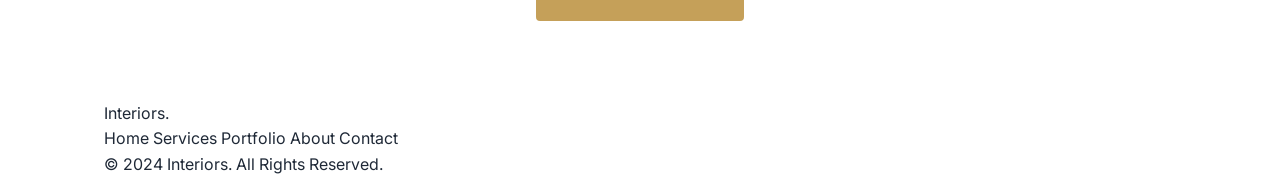
==== commit 0a75c71d: "changes" ====
--- a/project.html
+++ b/project.html
@@ -4,7 +4,7 @@
 <head>
     <meta charset="UTF-8">
     <meta name="viewport" content="width=device-width, initial-scale=1.0">
-    <title>All Projects - Siddhi Interiors</title>
+    <title>All Projects - Interiors</title>
     <link
         href="https://fonts.googleapis.com/css2?family=Inter:wght@300;400;500;600&family=Playfair+Display:ital,wght@0,400;0,600;0,700;1,400&display=swap"
         rel="stylesheet">
@@ -289,7 +289,7 @@
     <!-- Footer -->
     <footer>
         <div class="container">
-            <div class="footer-logo">Siddhi Interiors<span>.</span></div>
+            <div class="footer-logo">Interiors<span>.</span></div>
             <div class="footer-links">
                 <a href="index.html#home">Home</a>
                 <a href="index.html#services">Services</a>
@@ -297,7 +297,7 @@
                 <a href="index.html#about">About</a>
                 <a href="index.html#contact">Contact</a>
             </div>
-            <p class="copyright">&copy; 2024 Siddhi Interiors. All Rights Reserved.</p>
+            <p class="copyright">&copy; 2024 Interiors. All Rights Reserved.</p>
         </div>
     </footer>
 
--- a/index.css
+++ b/index.css
@@ -1084,3 +1084,18 @@
     background-color: var(--text-dark);
     transform: translateY(-5px);
 }
+
+
+@media (max-width: 768px) {
+
+    .logo-link {
+        font-size: 24px;
+        margin-left: 15px;
+    }
+
+    .nav-links {
+        position: fixed;
+        top: 0;
+        left: -100%;
+    }
+}
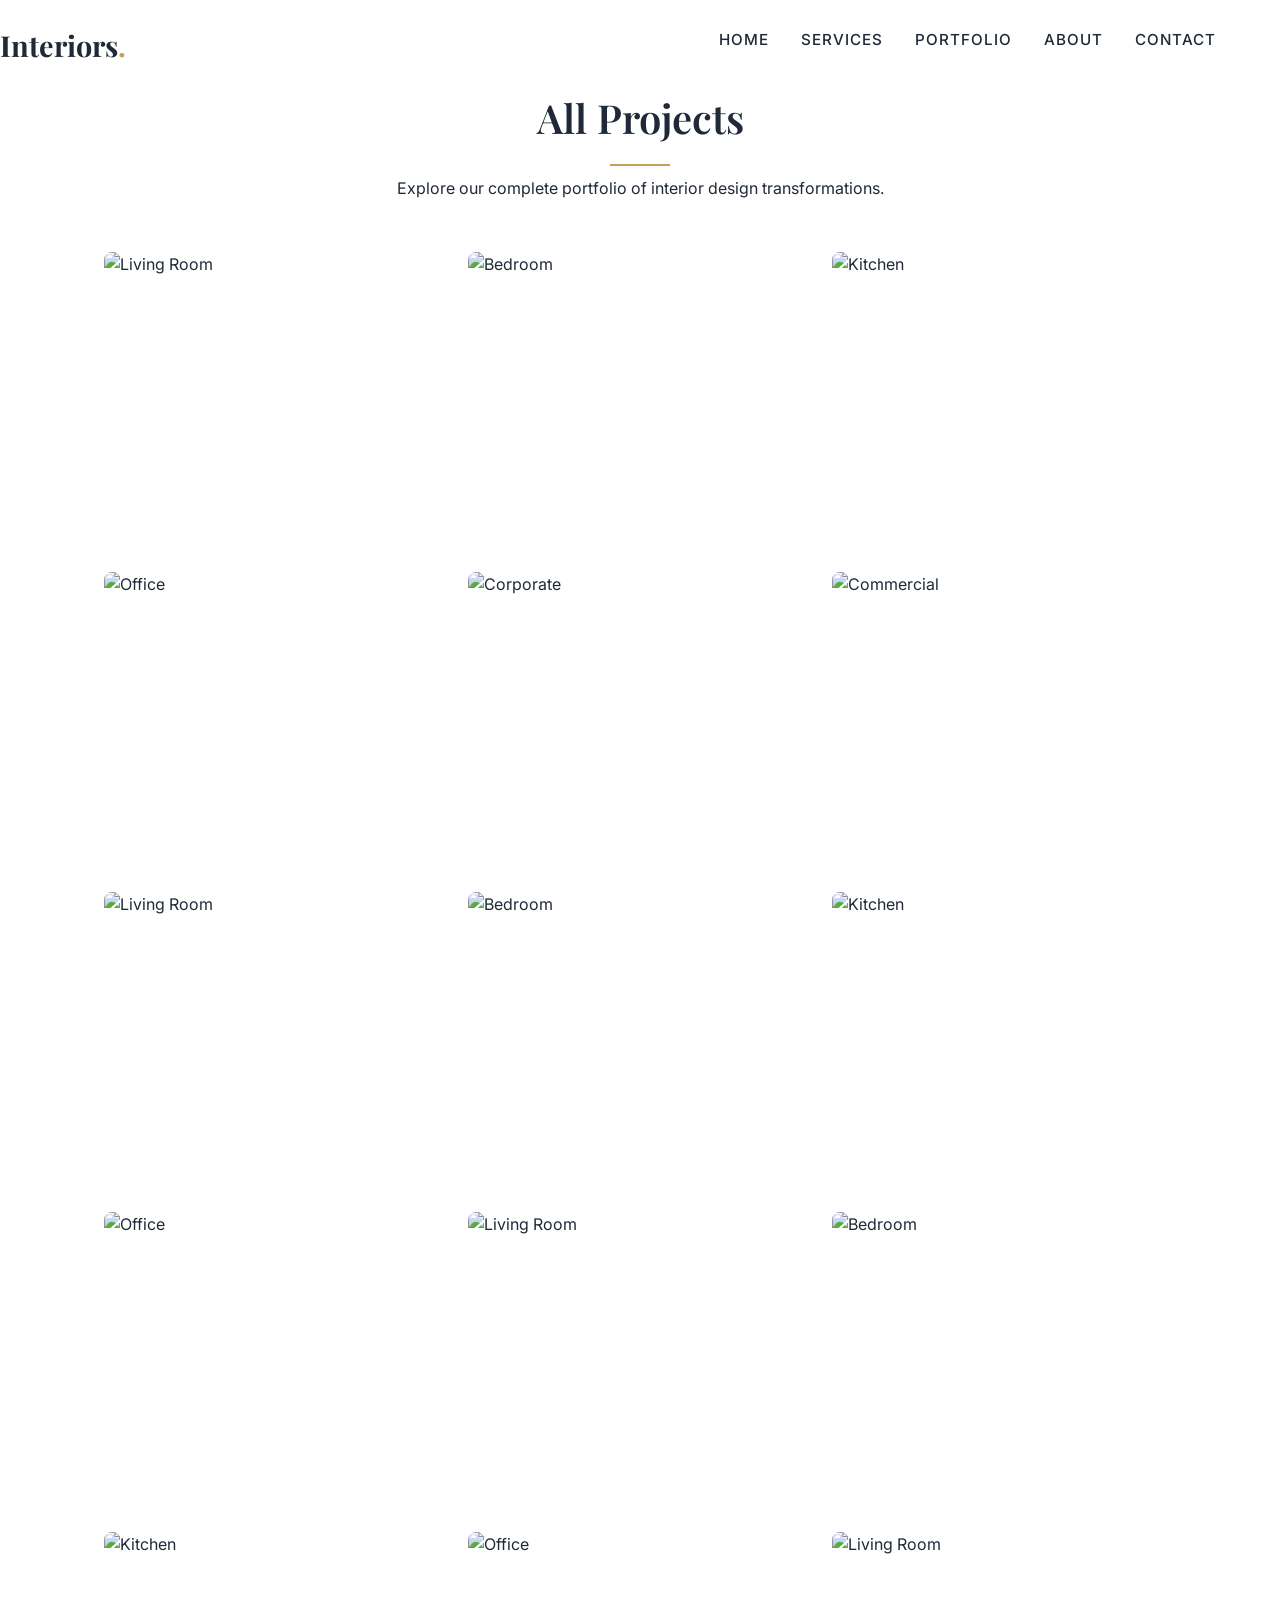
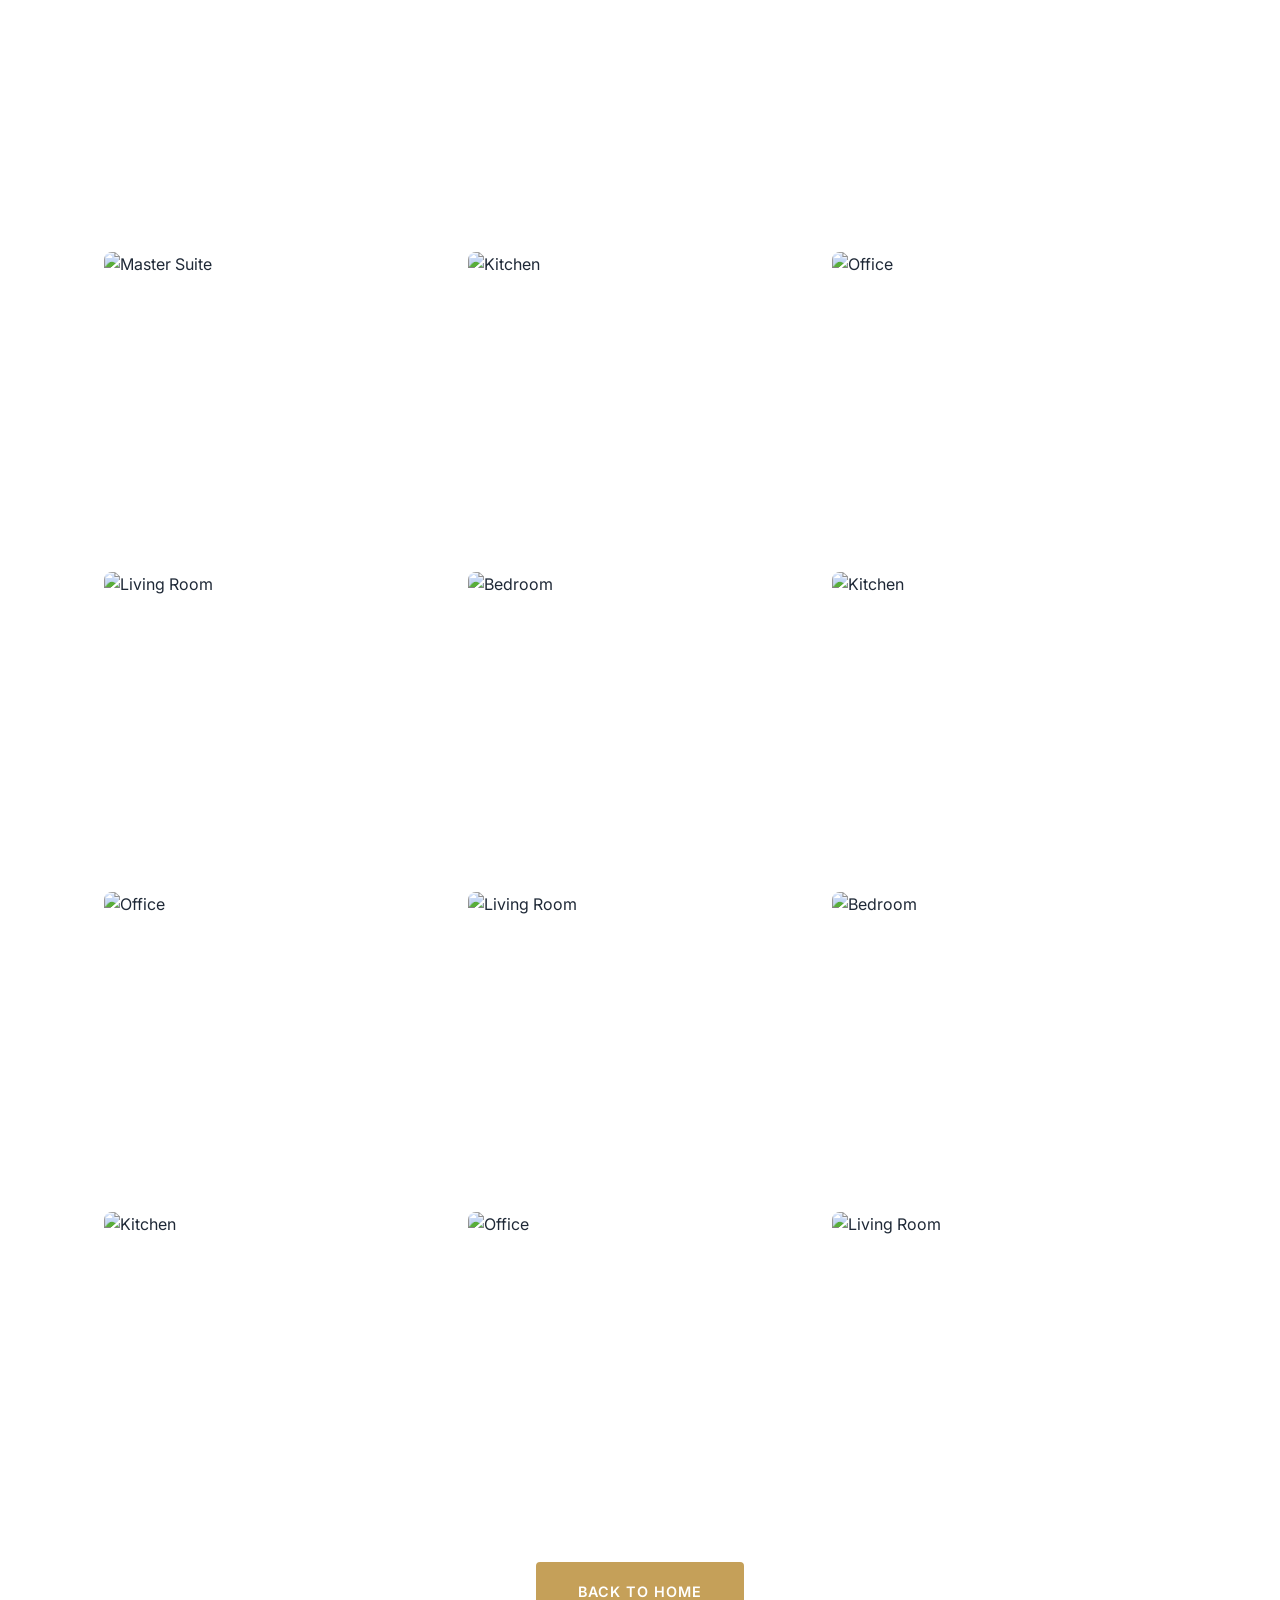
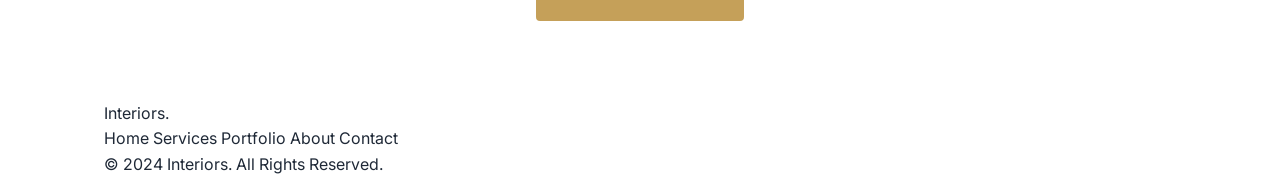
==== commit 5c4d79cb: "changes" ====
--- a/project.html
+++ b/project.html
@@ -38,7 +38,7 @@
     <!-- Header -->
     <header id="header" style="background: #fff; box-shadow: 0 2px 15px rgba(0, 0, 0, 0.1); padding: 0;">
         <div class="container navbar">
-            <a href="index.html" class="logo">Siddhi Interiors<span>.</span></a>
+            <a href="index.html" class="logo">Interiors<span>.</span></a>
             <button class="hamburger" id="hamburger">
                 <i class="fas fa-bars"></i>
             </button>
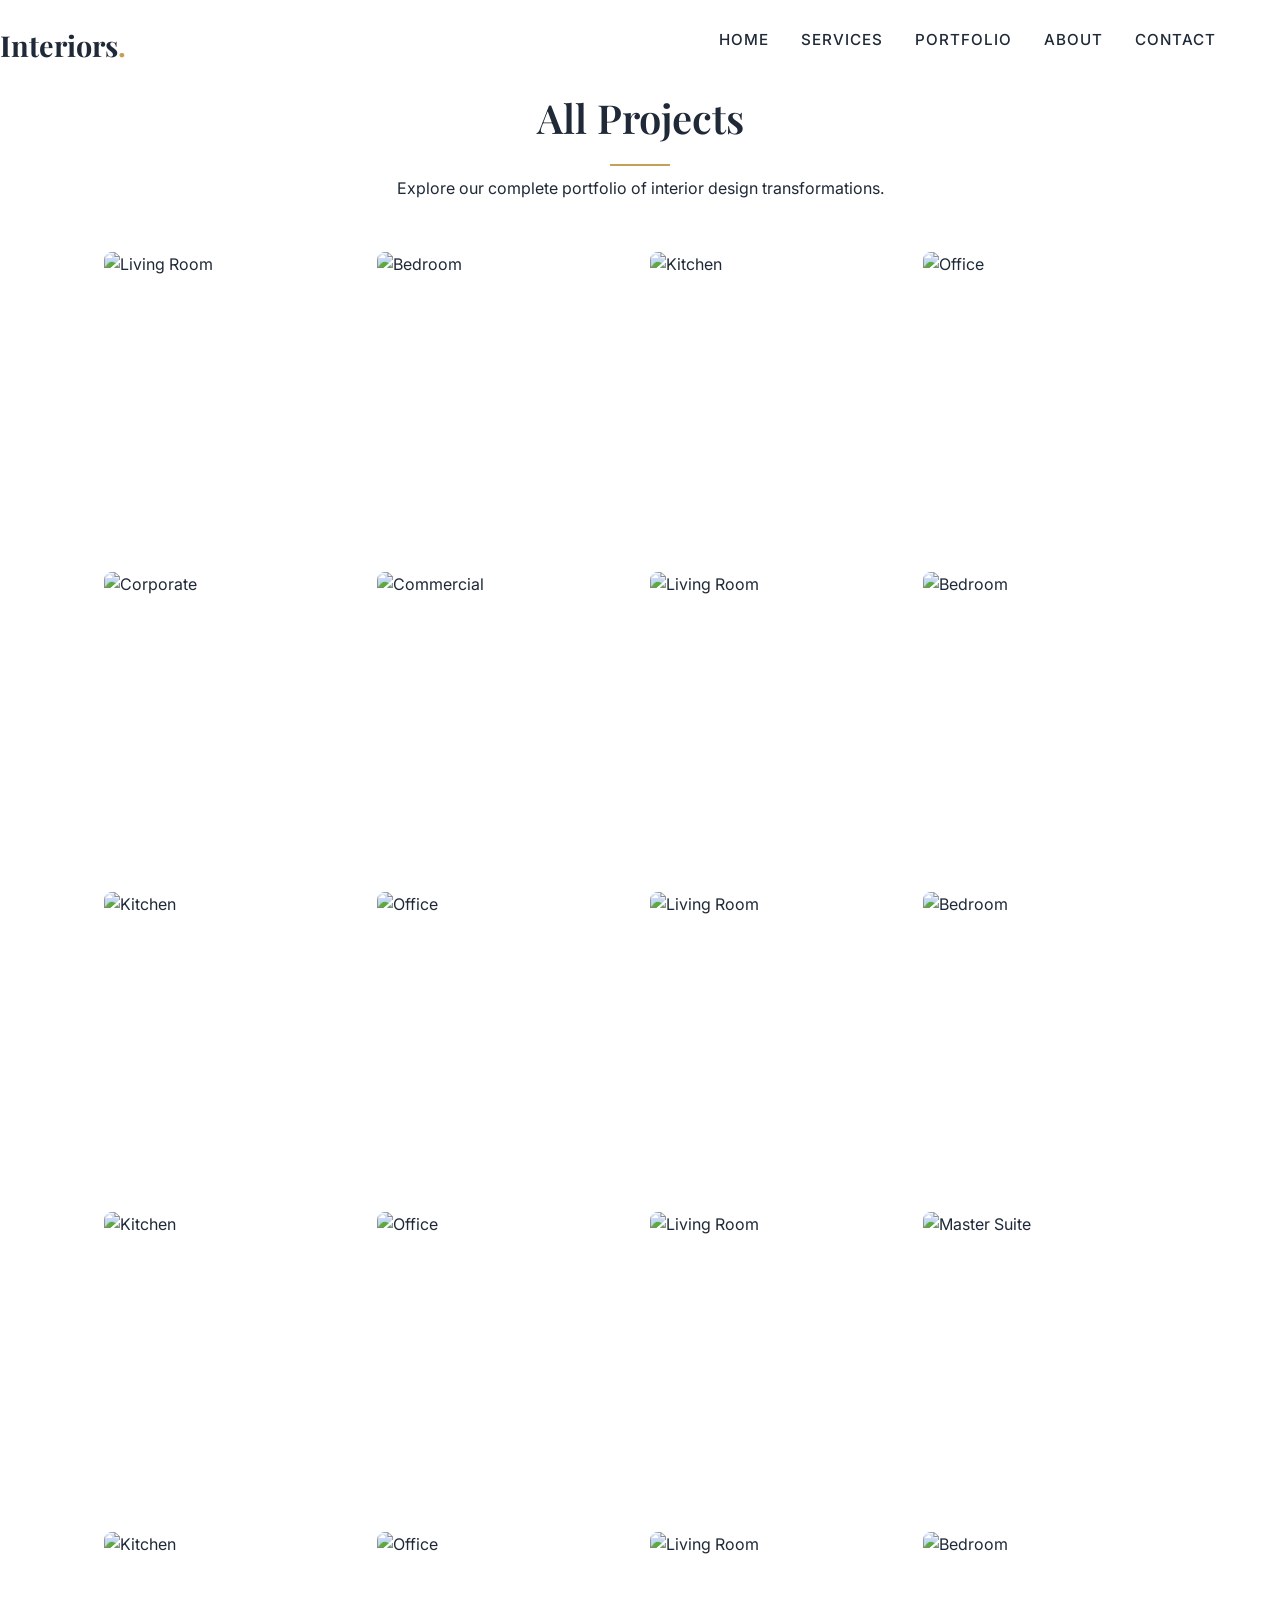
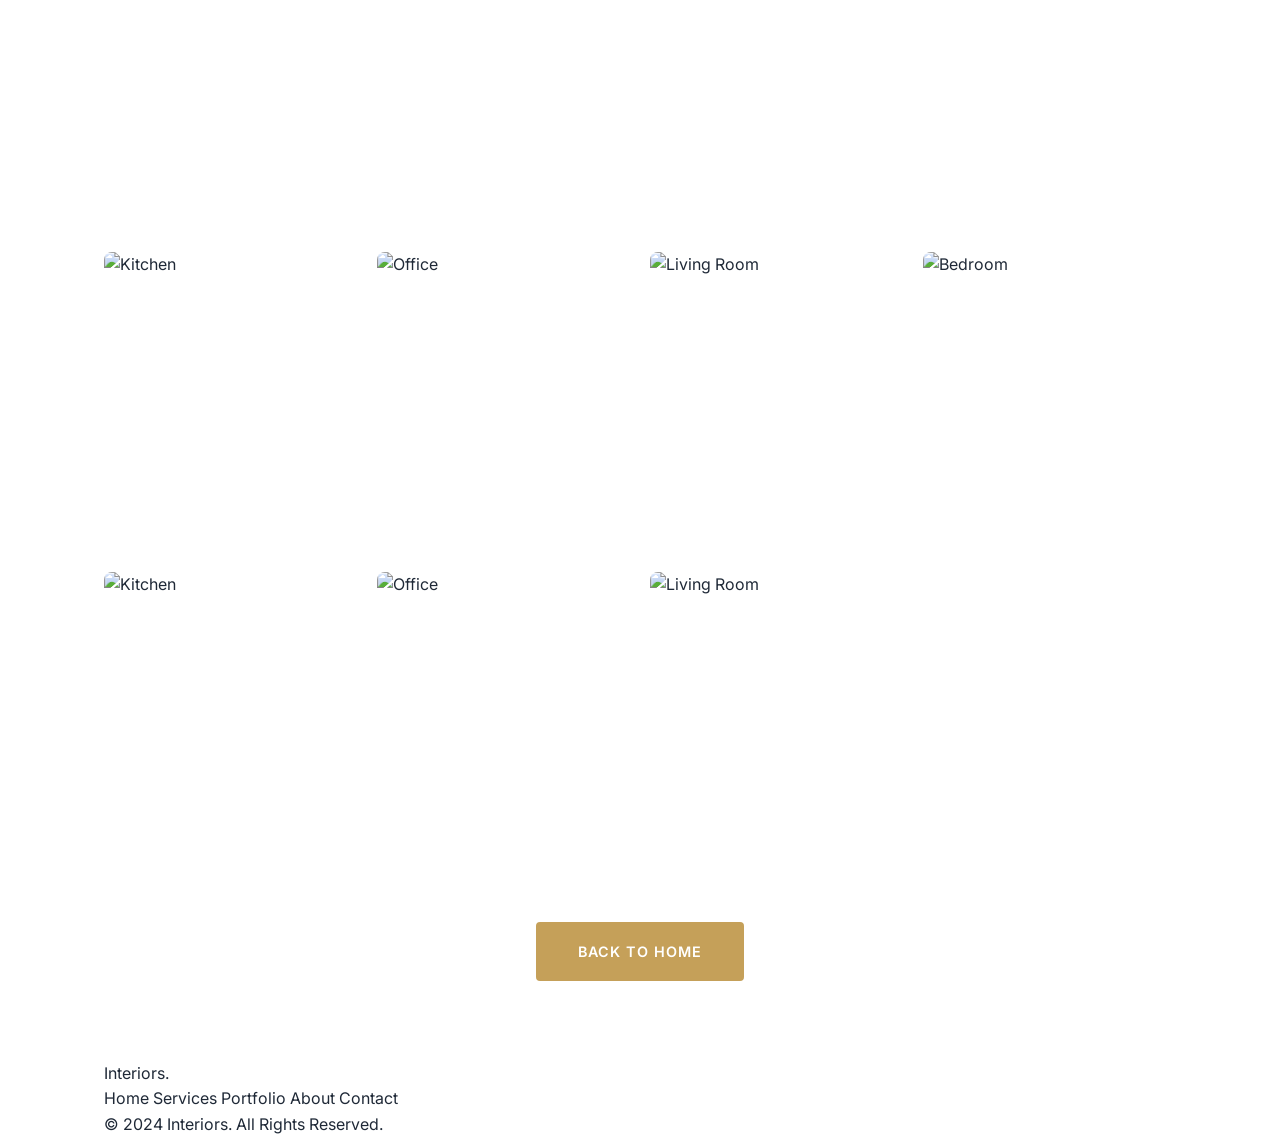
==== commit ea8b2597: "changes" ====
--- a/project.html
+++ b/project.html
@@ -19,7 +19,7 @@
 
         .all-projects-grid {
             display: grid;
-            grid-template-columns: repeat(auto-fill, minmax(300px, 1fr));
+            grid-template-columns: repeat(auto-fit, minmax(250px, 1fr));
             gap: 20px;
             margin-bottom: 50px;
         }
@@ -29,6 +29,40 @@
             /* Override JS inline styles */
             opacity: 1 !important;
             transform: none !important;
+        }
+
+
+        @media (max-width: 768px) {
+
+            .all-projects-header {
+                padding-top: 100px;
+                padding-left: 10px;
+                padding-right: 10px;
+            }
+
+            .all-projects-grid {
+                grid-template-columns: 1fr;
+                gap: 15px;
+            }
+
+            .portfolio-item {
+                width: 100%;
+                height: 250px;
+            }
+
+            .portfolio-item img {
+                width: 100%;
+                height: 100%;
+                object-fit: cover;
+            }
+
+            .portfolio-overlay h4 {
+                font-size: 1.2rem;
+            }
+
+            .portfolio-overlay p {
+                font-size: 0.9rem;
+            }
         }
     </style>
 </head>
